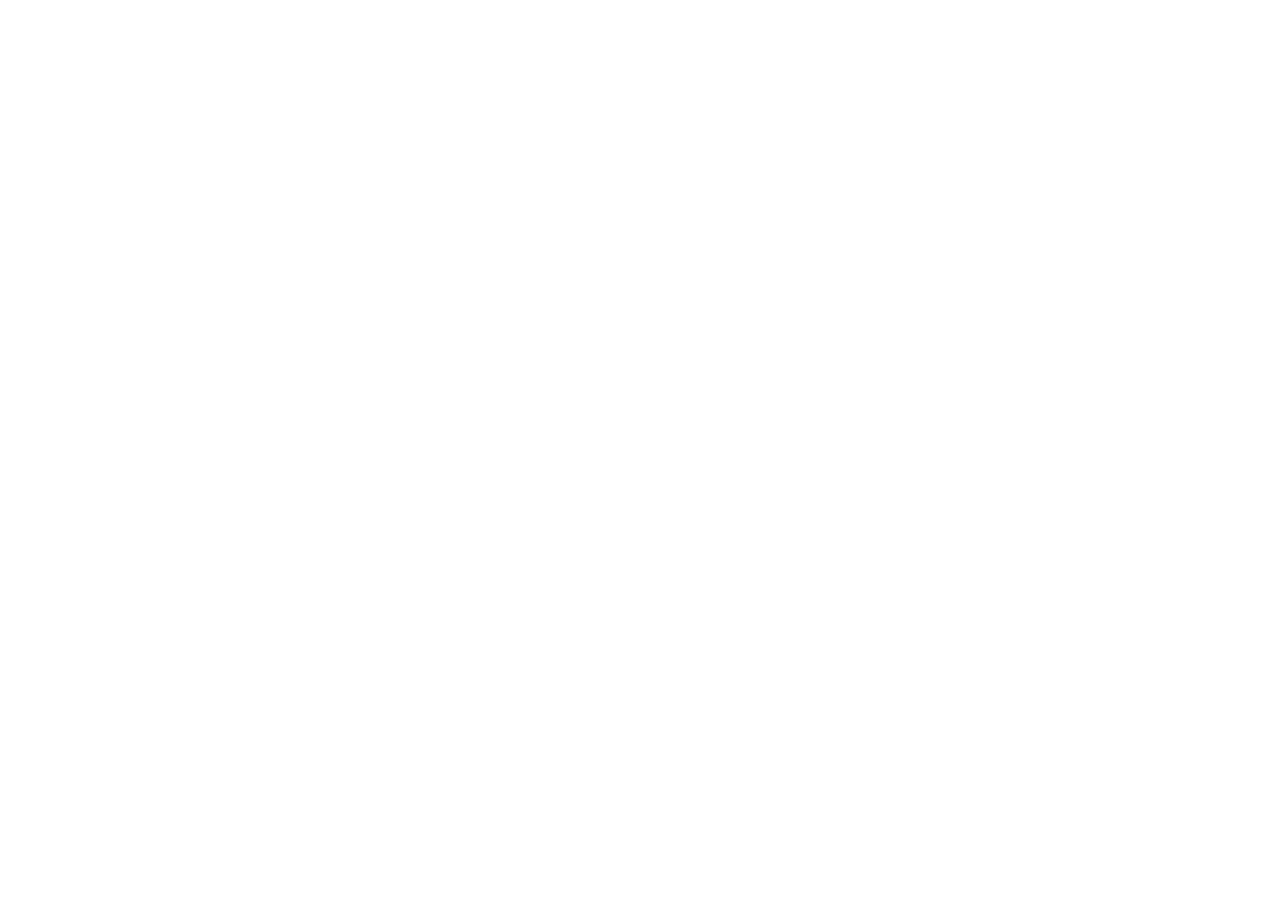
==== causes.html @ 92512f8e "sticky" ====
<!DOCTYPE html>
<html lang="en">
<head>
    <meta charset="UTF-8">
    <meta name="viewport" content="width=device-width, initial-scale=1.0">
    <title>Causes</title>
</head>
<body>
    
</body>
</html>
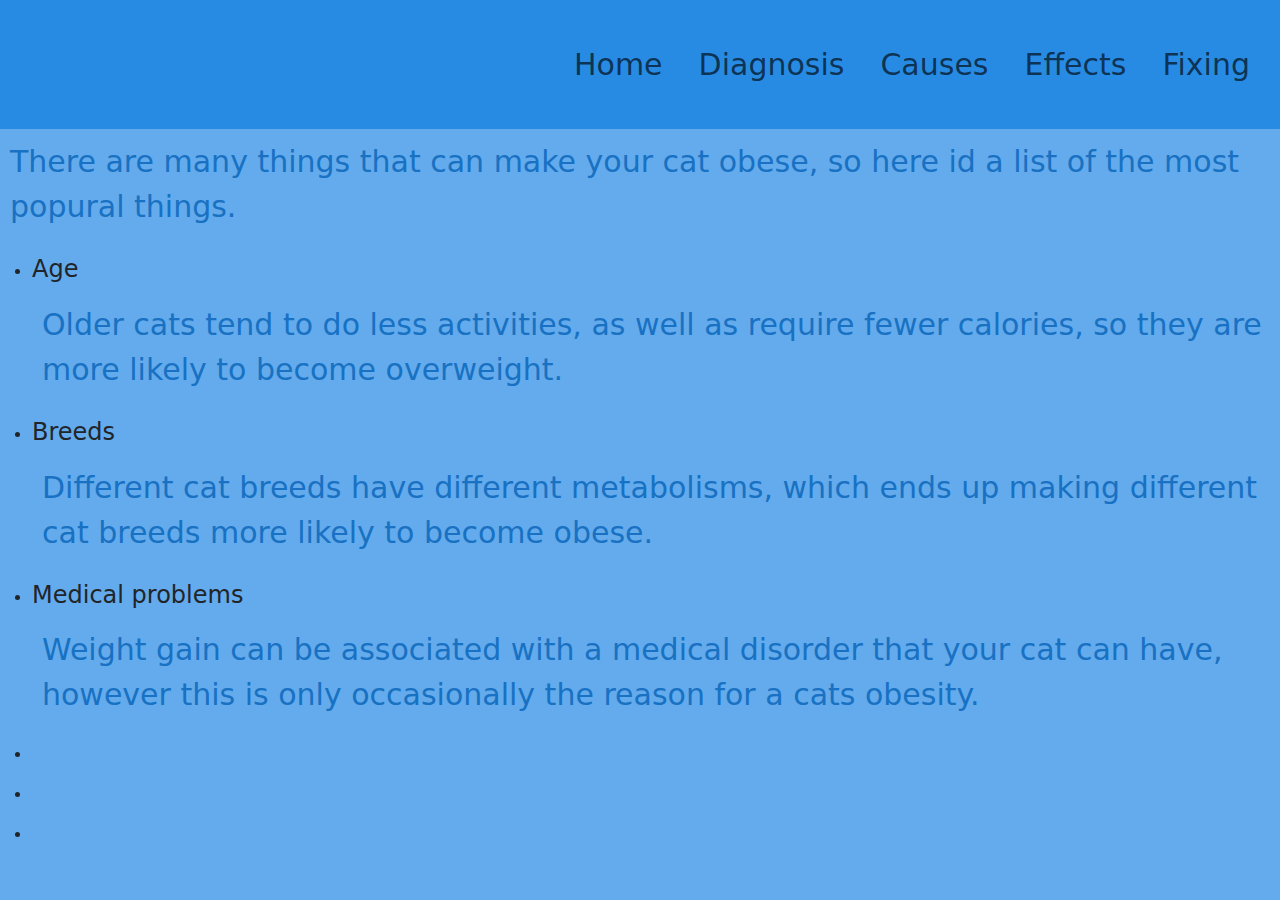
==== commit 6a752ca8: "index" ====
--- a/causes.html
+++ b/causes.html
@@ -3,9 +3,39 @@
 <head>
     <meta charset="UTF-8">
     <meta name="viewport" content="width=device-width, initial-scale=1.0">
+    
+    <link href="https://cdn.jsdelivr.net/npm/bootstrap@5.3.3/dist/css/bootstrap.min.css" rel="stylesheet" integrity="sha384-QWTKZyjpPEjISv5WaRU9OFeRpok6YctnYmDr5pNlyT2bRjXh0JMhjY6hW+ALEwIH" crossorigin="anonymous">
+    <script src="https://cdn.jsdelivr.net/npm/bootstrap@5.3.3/dist/js/bootstrap.bundle.min.js" integrity="sha384-YvpcrYf0tY3lHB60NNkmXc5s9fDVZLESaAA55NDzOxhy9GkcIdslK1eN7N6jIeHz" crossorigin="anonymous"></script>
+    <link rel="stylesheet" href="style.css">
+    
     <title>Causes</title>
 </head>
 <body>
-    
-</body>
+    <nav class="navbar navbar-expand-lg heee">
+        <div class="container-fluid">
+            <a class="navbar-brand" href="#"></a>
+            <div class="collapse navbar-collapse" id="navbarNav">
+                <ul class="navbar-nav ms-auto">
+                    <li class="nav-item"><a class="nav-link" href="index.html"><p>Home</a></li>
+                    <li class="nav-item"><a class="nav-link" href="diagnosis.html"><p>Diagnosis</a></li>
+                    <li class="nav-item"><a class="nav-link" href="causes.html"><p>Causes</a></li>
+                    <li class="nav-item"><a class="nav-link" href="effects.html"><p>Effects</a></li>
+                    <li class="nav-item"><a class="nav-link" href="fixing.html"><p>Fixing</a></li>
+                </ul>
+            </div>
+        </div>
+    </nav>
+    <p>There are many things that can make your cat obese, so here id a list of the most popural things.</p>
+    <ul>
+        <li><h4>Age</h4><p>Older cats tend to do less activities, as well as require fewer calories, so they are more likely to become overweight.</p></li>
+        <li><h4>Breeds</h4><p>Different cat breeds have different metabolisms, which ends up making different cat breeds more likely to become obese.</p></li>
+        <li><h4>Medical problems</h4><p>Weight gain can be associated with a medical disorder that your cat can have, however this is only occasionally the reason for a cats obesity.</p></li>
+        <li><h4></h4><p></p></li>
+        <li><h4></h4><p></p></li>
+        <li><h4></h4><p></p></li>
+    </ul>
+</body>    
+<footer>
+
+</footer>
 </html>--- a/style.css
+++ b/style.css
@@ -0,0 +1,34 @@
+.hi {
+    color: green;
+    background-color: #63abec;
+}
+
+.container {
+    padding: 0px;
+    margin: 0px;
+}
+
+.catff {
+    width: 100%;
+    margin-left: 10px;
+    margin-top: 10px;
+}
+
+body {
+    background-color: #63abec;
+}
+
+.heee {
+    background-color: #278be4;
+}
+
+p {
+    color: #1871c2;
+    font-size: 30px;
+    padding: 10px;
+}
+
+footer {
+    font-size: 12px;
+    color: #135998;
+}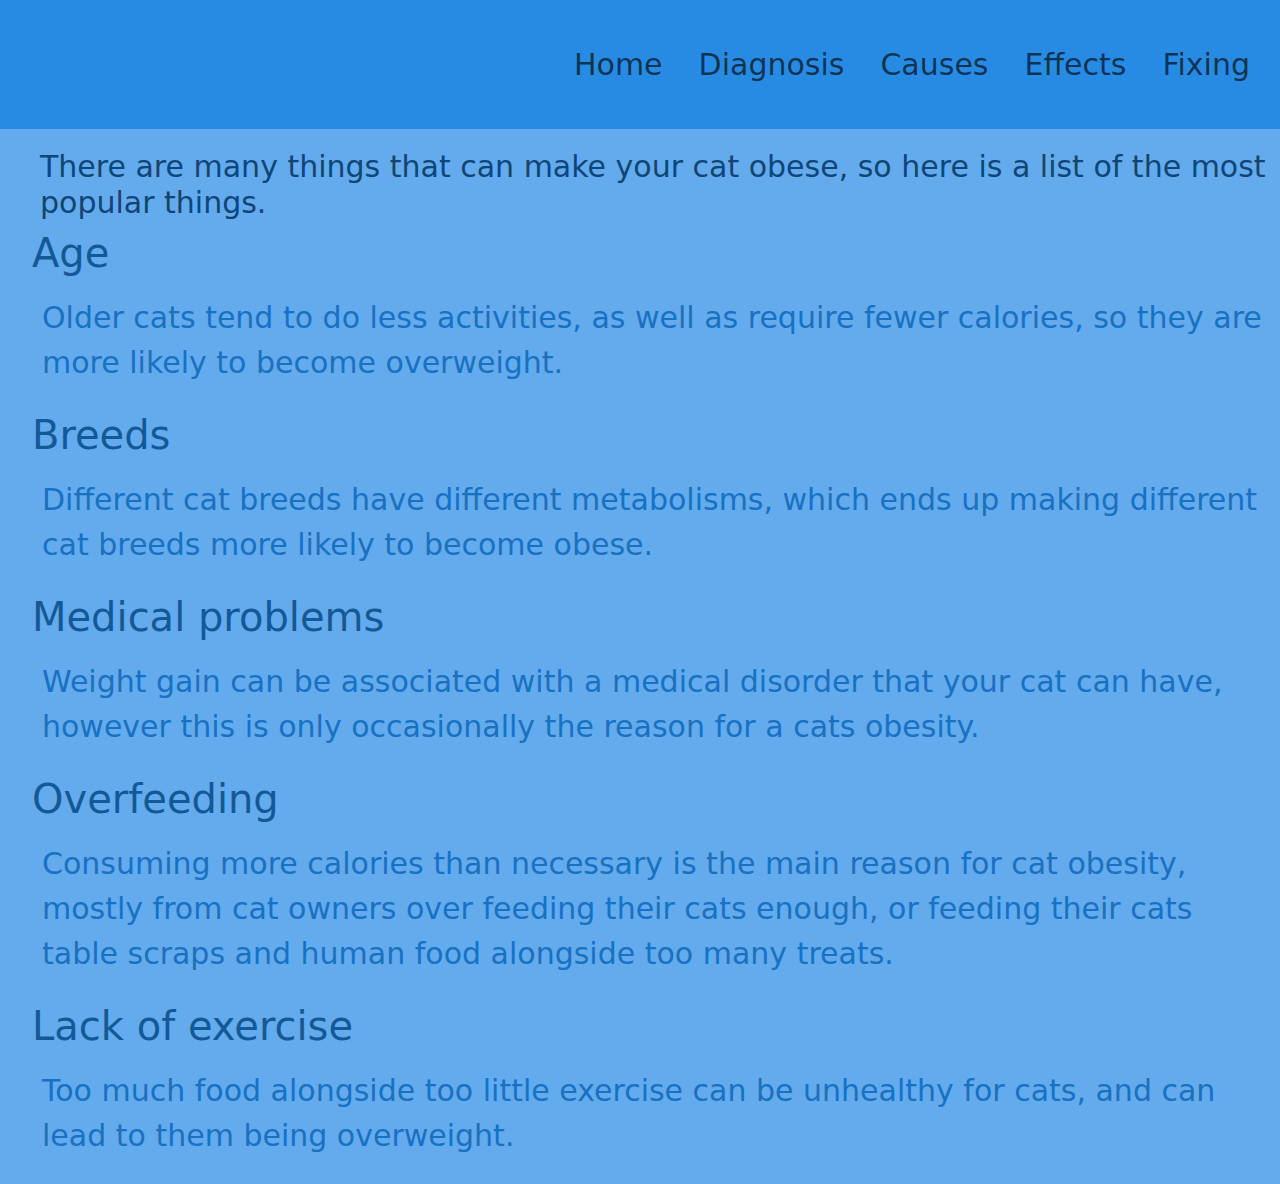
==== commit ce8a2542: "ending it all" ====
--- a/causes.html
+++ b/causes.html
@@ -25,14 +25,13 @@
             </div>
         </div>
     </nav>
-    <p>There are many things that can make your cat obese, so here id a list of the most popural things.</p>
+    <h3 class="padss">There are many things that can make your cat obese, so here is a list of the most popular things.</h3>
     <ul>
         <li><h4>Age</h4><p>Older cats tend to do less activities, as well as require fewer calories, so they are more likely to become overweight.</p></li>
         <li><h4>Breeds</h4><p>Different cat breeds have different metabolisms, which ends up making different cat breeds more likely to become obese.</p></li>
         <li><h4>Medical problems</h4><p>Weight gain can be associated with a medical disorder that your cat can have, however this is only occasionally the reason for a cats obesity.</p></li>
-        <li><h4></h4><p></p></li>
-        <li><h4></h4><p></p></li>
-        <li><h4></h4><p></p></li>
+        <li><h4>Overfeeding</h4><p>Consuming more calories than necessary is the main reason for cat obesity, mostly from cat owners over feeding their cats enough, or feeding their cats table scraps and human food alongside too many treats.</p></li>
+        <li><h4>Lack of exercise</h4><p>Too much food alongside too little exercise can be unhealthy for cats, and can lead to them being overweight.</p></li>
     </ul>
 </body>    
 <footer>
--- a/style.css
+++ b/style.css
@@ -1,5 +1,4 @@
 .hi {
-    color: green;
     background-color: #63abec;
 }
 
@@ -20,6 +19,7 @@
 
 .heee {
     background-color: #278be4;
+    color: #0d4372;
 }
 
 p {
@@ -31,4 +31,20 @@
 footer {
     font-size: 12px;
     color: #135998;
+}
+
+li {
+    list-style-type: none;
+}
+
+h4 {
+    font-size: 40px;
+    color: #135998;
+}
+
+.padss {
+    padding-left: 40px;
+    padding-top:20px;
+    font-size: 30px;
+    color: #0f4677;
 }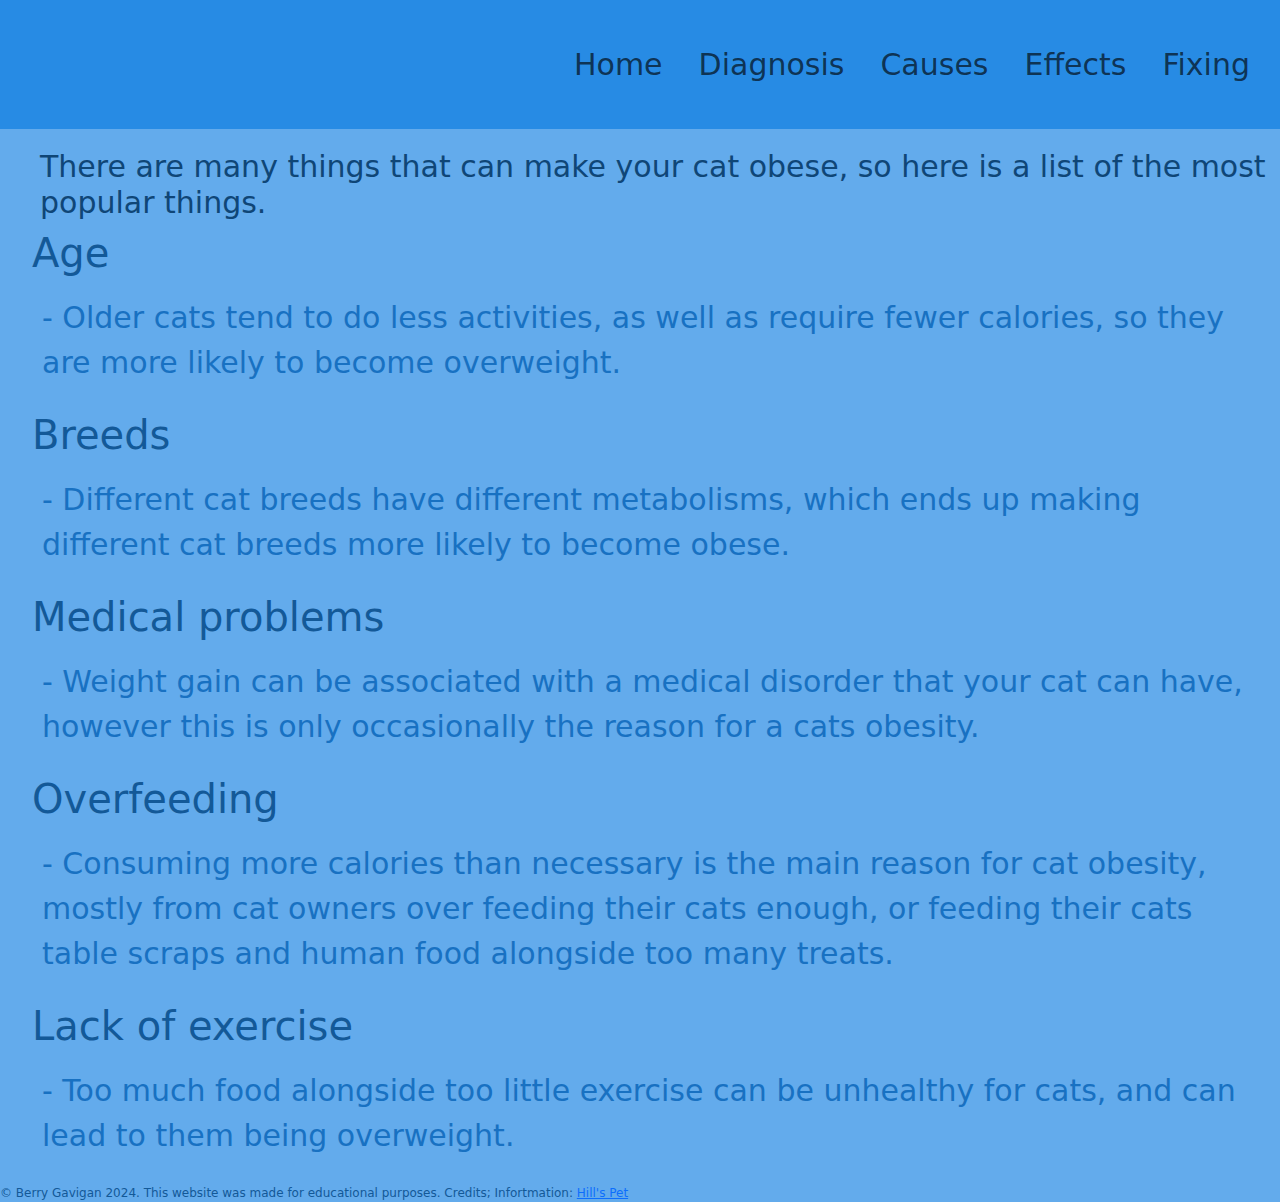
==== commit 9f779d26: "index + causes done" ====
--- a/causes.html
+++ b/causes.html
@@ -27,14 +27,14 @@
     </nav>
     <h3 class="padss">There are many things that can make your cat obese, so here is a list of the most popular things.</h3>
     <ul>
-        <li><h4>Age</h4><p>Older cats tend to do less activities, as well as require fewer calories, so they are more likely to become overweight.</p></li>
-        <li><h4>Breeds</h4><p>Different cat breeds have different metabolisms, which ends up making different cat breeds more likely to become obese.</p></li>
-        <li><h4>Medical problems</h4><p>Weight gain can be associated with a medical disorder that your cat can have, however this is only occasionally the reason for a cats obesity.</p></li>
-        <li><h4>Overfeeding</h4><p>Consuming more calories than necessary is the main reason for cat obesity, mostly from cat owners over feeding their cats enough, or feeding their cats table scraps and human food alongside too many treats.</p></li>
-        <li><h4>Lack of exercise</h4><p>Too much food alongside too little exercise can be unhealthy for cats, and can lead to them being overweight.</p></li>
+        <li><h4>Age</h4><p>- Older cats tend to do less activities, as well as require fewer calories, so they are more likely to become overweight.</p></li>
+        <li><h4>Breeds</h4><p>- Different cat breeds have different metabolisms, which ends up making different cat breeds more likely to become obese.</p></li>
+        <li><h4>Medical problems</h4><p>- Weight gain can be associated with a medical disorder that your cat can have, however this is only occasionally the reason for a cats obesity.</p></li>
+        <li><h4>Overfeeding</h4><p>- Consuming more calories than necessary is the main reason for cat obesity, mostly from cat owners over feeding their cats enough, or feeding their cats table scraps and human food alongside too many treats.</p></li>
+        <li><h4>Lack of exercise</h4><p>- Too much food alongside too little exercise can be unhealthy for cats, and can lead to them being overweight.</p></li>
     </ul>
 </body>    
 <footer>
-
+    &copy; Berry Gavigan 2024. This website was made for educational purposes. Credits; Infortmation: <a href="https://www.hillspet.com/health-conditions/cat/weight-management?cq_src=google_ads&cq_cmp=386709359&cq_con=1238050320764060&cq_term=cat+obesity+is+your+cat+overweight&cq_med=&cq_plac=&cq_net=o&cq_plt=gp&gclid=551b2b9903f01893d54a4cdb7d6f2f33&gclsrc=3p.ds&msclkid=551b2b9903f01893d54a4cdb7d6f2f33&utm_source=bing&utm_medium=cpc&utm_campaign=US_PET_EQ_Weight+Conditions_Cat_EVG_TEXT_CTGY_EXT_ATT_CPT_NA_RFUS_EN_HLN+HIL+133&utm_term=cat+obesity+is+your+cat+overweight&utm_content=Cat_Obese_HR&lightboxfired=true#">Hill's Pet</a>
 </footer>
 </html>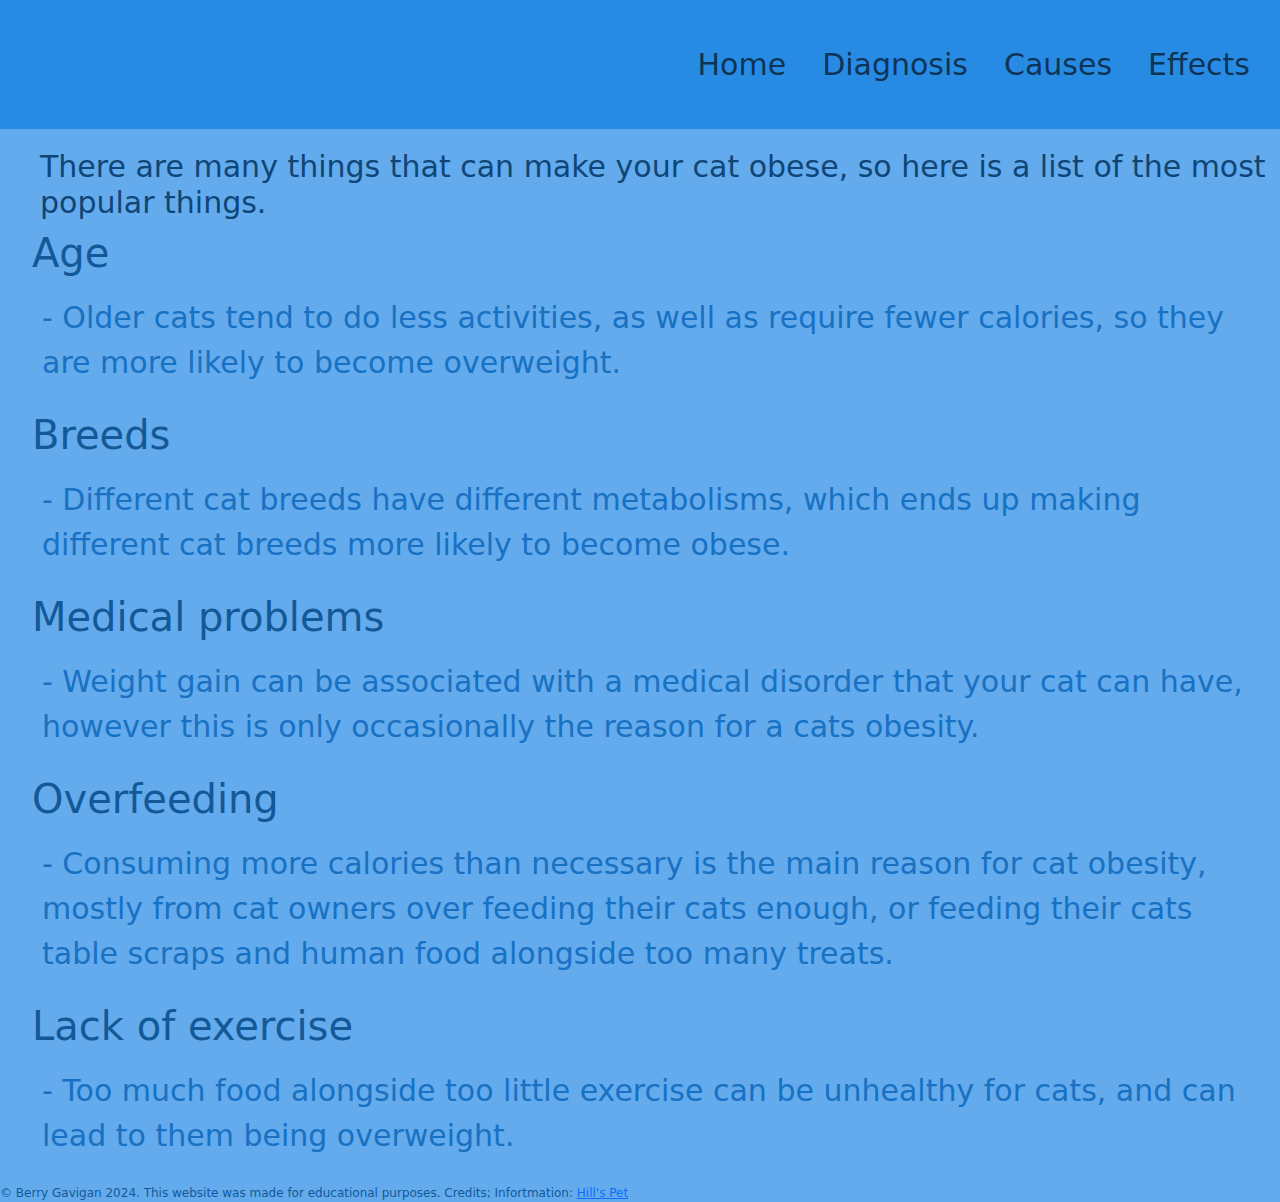
==== commit 775da773: "i love ghostly" ====
--- a/causes.html
+++ b/causes.html
@@ -14,13 +14,15 @@
     <nav class="navbar navbar-expand-lg heee">
         <div class="container-fluid">
             <a class="navbar-brand" href="#"></a>
+            <button class="navbar-toggler" type="button" data-bs-toggle="collapse" data-bs-target="#navbarNav">
+                <span class="navbar-toggler-icon"></span>
+            </button>
             <div class="collapse navbar-collapse" id="navbarNav">
                 <ul class="navbar-nav ms-auto">
                     <li class="nav-item"><a class="nav-link" href="index.html"><p>Home</a></li>
                     <li class="nav-item"><a class="nav-link" href="diagnosis.html"><p>Diagnosis</a></li>
                     <li class="nav-item"><a class="nav-link" href="causes.html"><p>Causes</a></li>
                     <li class="nav-item"><a class="nav-link" href="effects.html"><p>Effects</a></li>
-                    <li class="nav-item"><a class="nav-link" href="fixing.html"><p>Fixing</a></li>
                 </ul>
             </div>
         </div>
--- a/style.css
+++ b/style.css
@@ -47,4 +47,29 @@
     padding-top:20px;
     font-size: 30px;
     color: #0f4677;
+}
+
+
+
+
+@media screen and (min-width: 769px) {
+    .header,
+    .main-nav {
+        display: flex;
+    }
+    .header {
+        flex-direction: column;
+        align-items: center;
+        .header {
+            width: 80%;
+            margin: 0 auto;
+            max-width: 1150px;
+        }
+    }
+}
+@media screen and (min-width: 1025px) {
+    .header {
+        flex-direction: row;
+        justify-content: space-between;
+    }
 }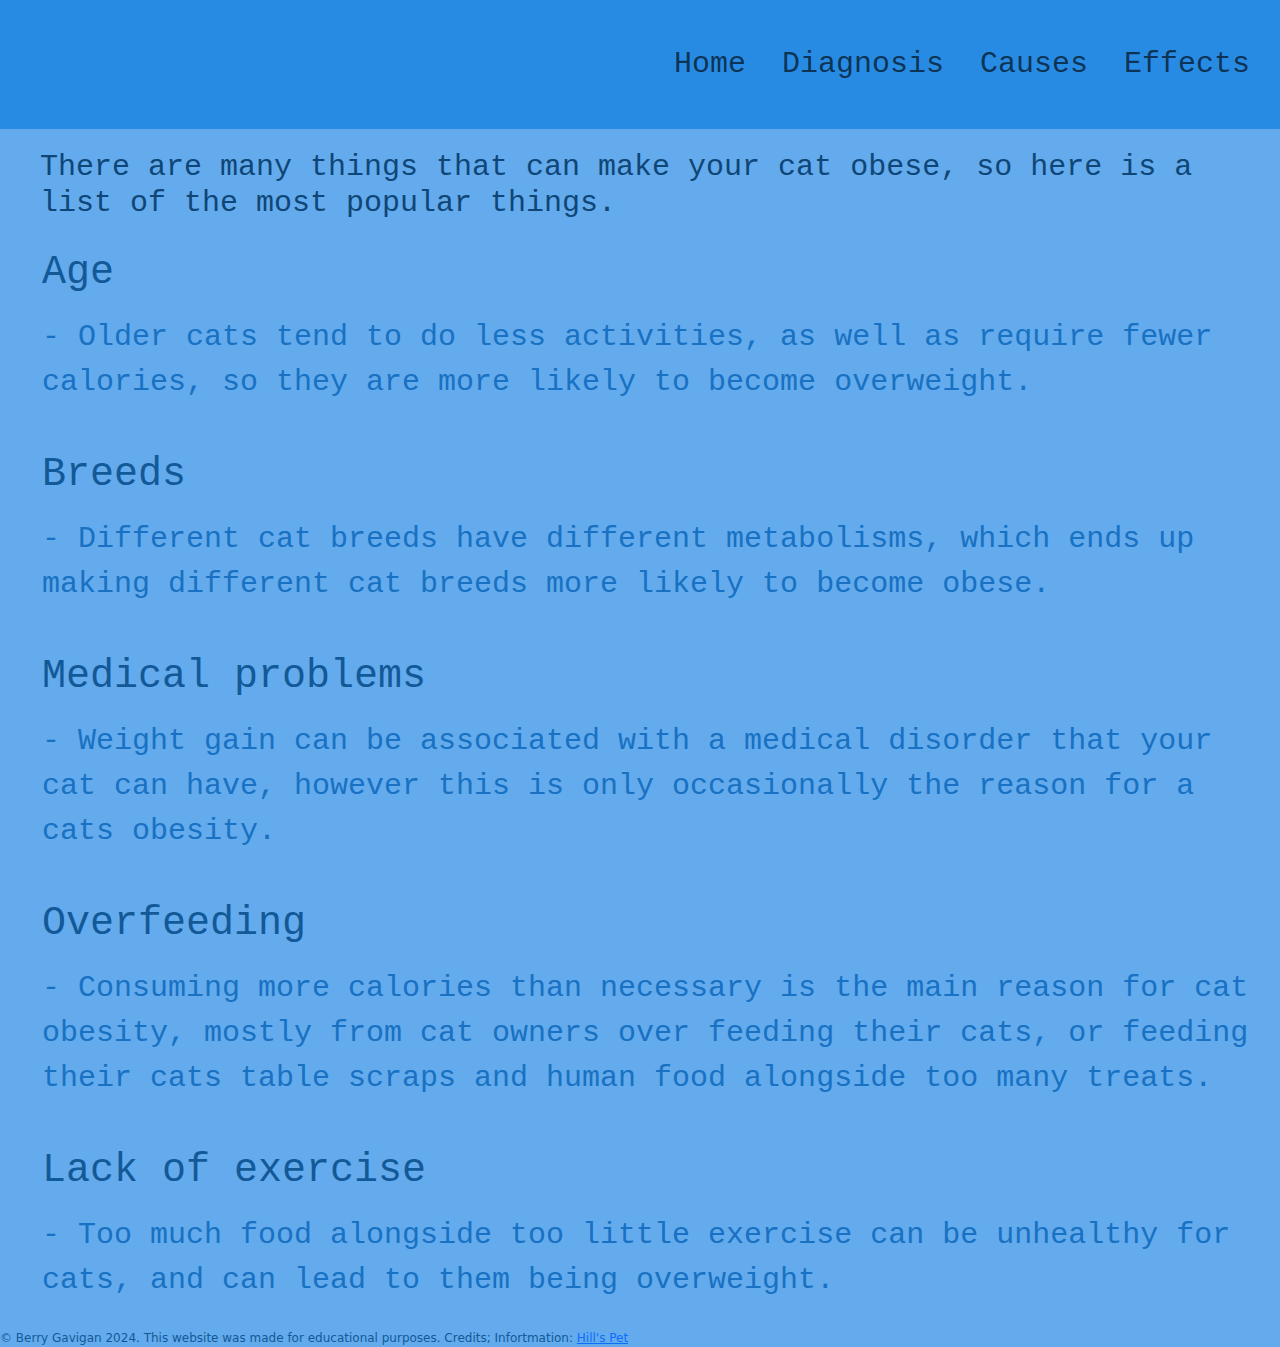
==== commit 15743edb: "oh emmm geeeeeeeeeeeeeeeeeeeeeeeeeeeeeeeeeeeeeeeeeeee" ====
--- a/causes.html
+++ b/causes.html
@@ -32,7 +32,7 @@
         <li><h4>Age</h4><p>- Older cats tend to do less activities, as well as require fewer calories, so they are more likely to become overweight.</p></li>
         <li><h4>Breeds</h4><p>- Different cat breeds have different metabolisms, which ends up making different cat breeds more likely to become obese.</p></li>
         <li><h4>Medical problems</h4><p>- Weight gain can be associated with a medical disorder that your cat can have, however this is only occasionally the reason for a cats obesity.</p></li>
-        <li><h4>Overfeeding</h4><p>- Consuming more calories than necessary is the main reason for cat obesity, mostly from cat owners over feeding their cats enough, or feeding their cats table scraps and human food alongside too many treats.</p></li>
+        <li><h4>Overfeeding</h4><p>- Consuming more calories than necessary is the main reason for cat obesity, mostly from cat owners over feeding their cats, or feeding their cats table scraps and human food alongside too many treats.</p></li>
         <li><h4>Lack of exercise</h4><p>- Too much food alongside too little exercise can be unhealthy for cats, and can lead to them being overweight.</p></li>
     </ul>
 </body>    
--- a/style.css
+++ b/style.css
@@ -1,10 +1,37 @@
-.hi {
+/* tags */
+
+body {
     background-color: #63abec;
 }
 
-.container {
-    padding: 0px;
-    margin: 0px;
+footer {
+    font-size: 12px;
+    color: #135998;
+}
+
+h4 {
+    font-size: 40px;
+    color: #135998;
+    padding-left: 10px;
+    padding-top: 20px;
+    font-family: "Lucida Console", "Courier New", monospace;
+}
+
+li {
+    list-style-type: none;
+}
+
+p {
+    color: #1871c2;
+    font-size: 30px;
+    padding: 10px;
+    font-family: "Lucida Console", "Courier New", monospace;
+}
+
+/* class */
+
+.catfat {
+    padding-left: 24px;
 }
 
 .catff {
@@ -13,8 +40,9 @@
     margin-top: 10px;
 }
 
-body {
-    background-color: #63abec;
+.container {
+    padding: 0px;
+    margin: 0px;
 }
 
 .heee {
@@ -22,24 +50,8 @@
     color: #0d4372;
 }
 
-p {
-    color: #1871c2;
-    font-size: 30px;
-    padding: 10px;
-}
-
-footer {
-    font-size: 12px;
-    color: #135998;
-}
-
-li {
-    list-style-type: none;
-}
-
-h4 {
-    font-size: 40px;
-    color: #135998;
+.hi {
+    background-color: #63abec;
 }
 
 .padss {
@@ -47,10 +59,16 @@
     padding-top:20px;
     font-size: 30px;
     color: #0f4677;
+    font-family: "Lucida Console", "Courier New", monospace;
 }
 
+/* double + */
 
+.padd .ratart {
+    padding-left: 25px;
+}
 
+/* screens */
 
 @media screen and (min-width: 769px) {
     .header,
